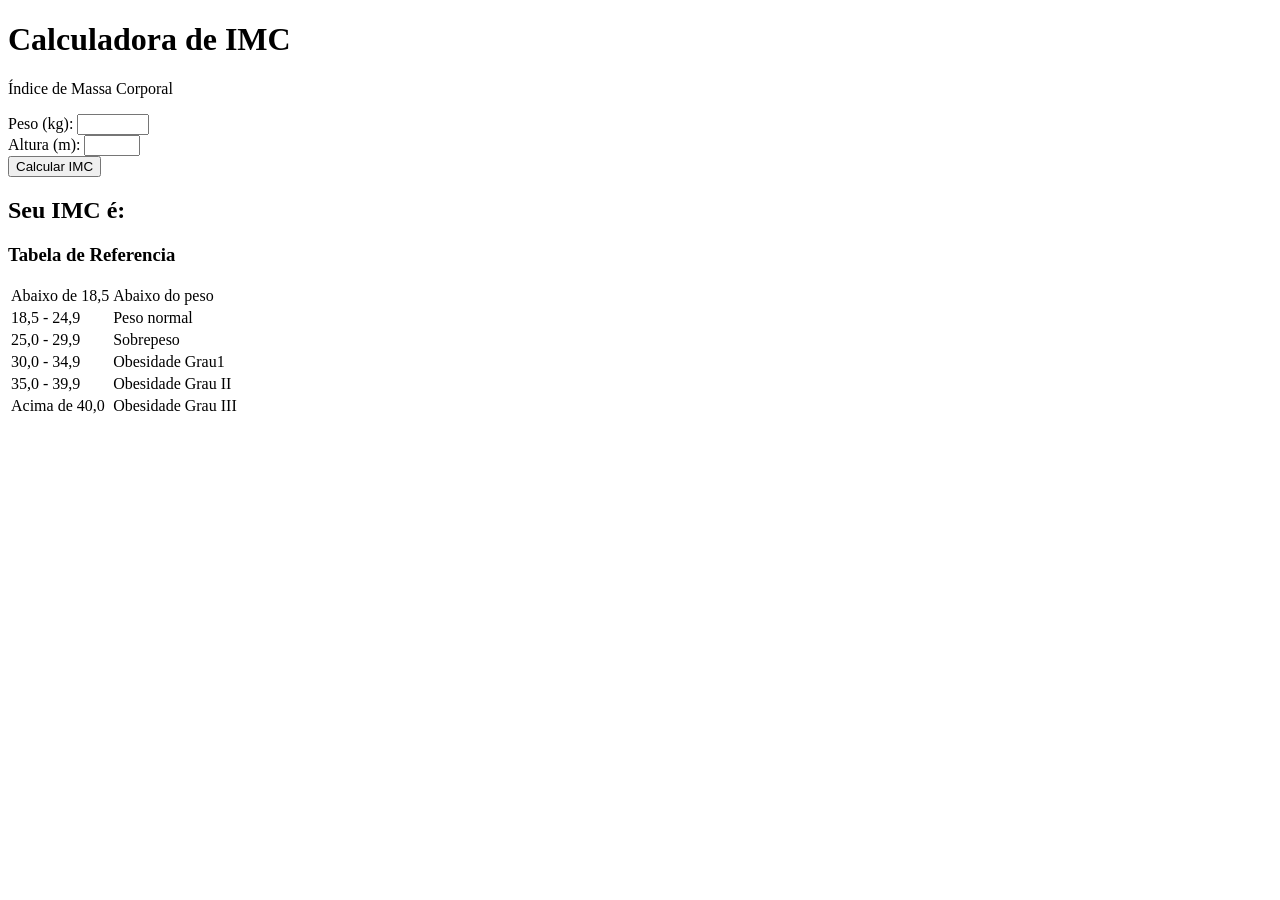
==== AULA 1/index.html @ 5d980fde "Aula 1" ====
<!DOCTYPE html>
<html lang="pt-BR">
<head>
    <meta charset="UTF-8">
    <meta name="viewport" content="width=device-width, initial-scale=1.0">
    <title>Calculadora de IMC</title>
    <link rel="stylesheet" href="style.css">
</head>
<body>
        <div class="container">
            <div class="calculator">
                <h1>Calculadora de IMC</h1>
                <p class="subtitle">Índice de Massa Corporal</p>

                <form id="imcForm"">
                    <div class="input-group">
                            <label for="peso">Peso (kg):</label>
                            <input type="number" id="peso" step="0.1" min="1" max="500" required>
                      </div>      

                      <div class="input-group">
                            <label for="altura">Altura (m):</label>
                            <input type="number" id="altura" step="0.1" min="0.5" max="2.5" required>
                      </div>

                      <button type="submit">Calcular IMC</button>
                </form>

                <div id="resultado" class="resultado hidden">
                        <h2>Seu  IMC é:</h2>
                        <div class="imc-valor" id="imcvalor"></div>
                        <div class="classificação" id="classificação"></div>
                        <div class="dica" id="dica"></div>
                </div>

                <div class="tabela-referencia">
                        <h3>Tabela de Referencia</h3>
                        <table>
                                <tr>
                                        <td>Abaixo de 18,5</td>
                                        <td class="abaixo">Abaixo do peso</td>                           
                                </tr>
                                <tr>
                                        <td>18,5 - 24,9</td>
                                        <td class="normal">Peso normal</td>
                                </tr>
                                <tr>
                                        <td>25,0 - 29,9</td>
                                        <td class="sobrepeso">Sobrepeso</td>
                                </tr>
                                <tr>
                                        <td>30,0 - 34,9</td>
                                        <td class="obesidade1">Obesidade Grau1</td>
                                </tr>
                                <tr>
                                    <td>35,0 - 39,9</td>
                                    <td class="obesidade2">Obesidade Grau II</td>
                                </tr>
                                <tr>
                                        <td>Acima de 40,0</td>
                                        <td class="obesidade3">Obesidade Grau III</td>
                                </tr>
                        </table>
                  </div>      
                </div>

            </div>

        </div>

        <script src="script.js"></script>
</body>
</html>
---- AULA 1/style.css ----
// Importar os itens para poder manipular

const form = document.getElementById("imcForm")

const pesoInput = document.getElementById("peso")

const alturaInput = document.getElementById("altura")

const resultadoDiv = document.getElementById("resultado")

const imcValorSpan = document.getElementById("imcValor")

const classificacaoDiv = document.getElementById("classificacao")

const dicaDiv = document.getElementById("dica")

 

 

// Função para calcular o IMC

function calcularIMC(peso, altura) {

return peso / (altura * altura)

}

// Function para classificar o IMC

function classificarIMC (imc) {

if (imc < 18.5) {

return {

classificacao: "Abaixo do peso",

classe: "abaixo-peso",

dica: "Considere consultar um nutricionista para uma dieta adequada."

}

} else if (imc < 24.99) {

return {

classificacao: "Peso normal",

classe: "peso-normal",

dica: "Mantenha uma alimentação equilibrada e pratique exercícios regularmente."

}

} else if (imc < 29.99) {

return {

classificacao: "Sobrepeso",

classe: "sobrepeso",

dica: "Adote uma dieta saudável e aumente a atividade física."

}

} else if (imc < 34.99) {

return {

classificacao: "Obesidade Grau I",

classe: "obesidade-grau-1",

dica: "Procure orientação médica para um plano de perda de peso."

}

} else if (imc < 39.99) {

return {

classificacao: "Obesidade Grau II",

classe: "obesidade-grau-2",

dica: "É importante buscar ajuda profissional para um tratamento adequado."

}

} else {

return {

classificacao: "Obesidade Grau III",

classe: "obesidade-grau-3",

dica: "Procure um médico para avaliação e tratamento especializado."

}

}

}

// Function para exibir Resultados

function exibirResultados (imc, classificacao){

 

imcValorSpan.textContent = imc.toFixed(1)

 

classificacaoDiv.textContent = classificacao.classificacao

classificacaoDiv.className = `classificacao ${classificacao.classe}` 

 

dicaDiv.textContent = classificacao.dica

 

resultadoDiv.classList.remove("hidden")

 

resultadoDiv.scrollIntoView({ behavior: 'smooth' })

 

 

}

// function para validar peso e altura

function validarDados(peso, altura) {

if (isNaN(peso) || peso <= 0 || peso > 500) {

alert("Por favor, insira um peso válido.")

return false

}

if (isNaN(altura) || altura <= 0 || altura > 3) {

alert("Por favor, insira uma altura válida.")

return false

}

return true

}

pesoInput.addEventListener("input", function() 


resultadoDiv.classList.add("hidden"


}

 


alturaInput.addEventListener("input", function() 


resultadoDiv.classList.add("hidden"


}
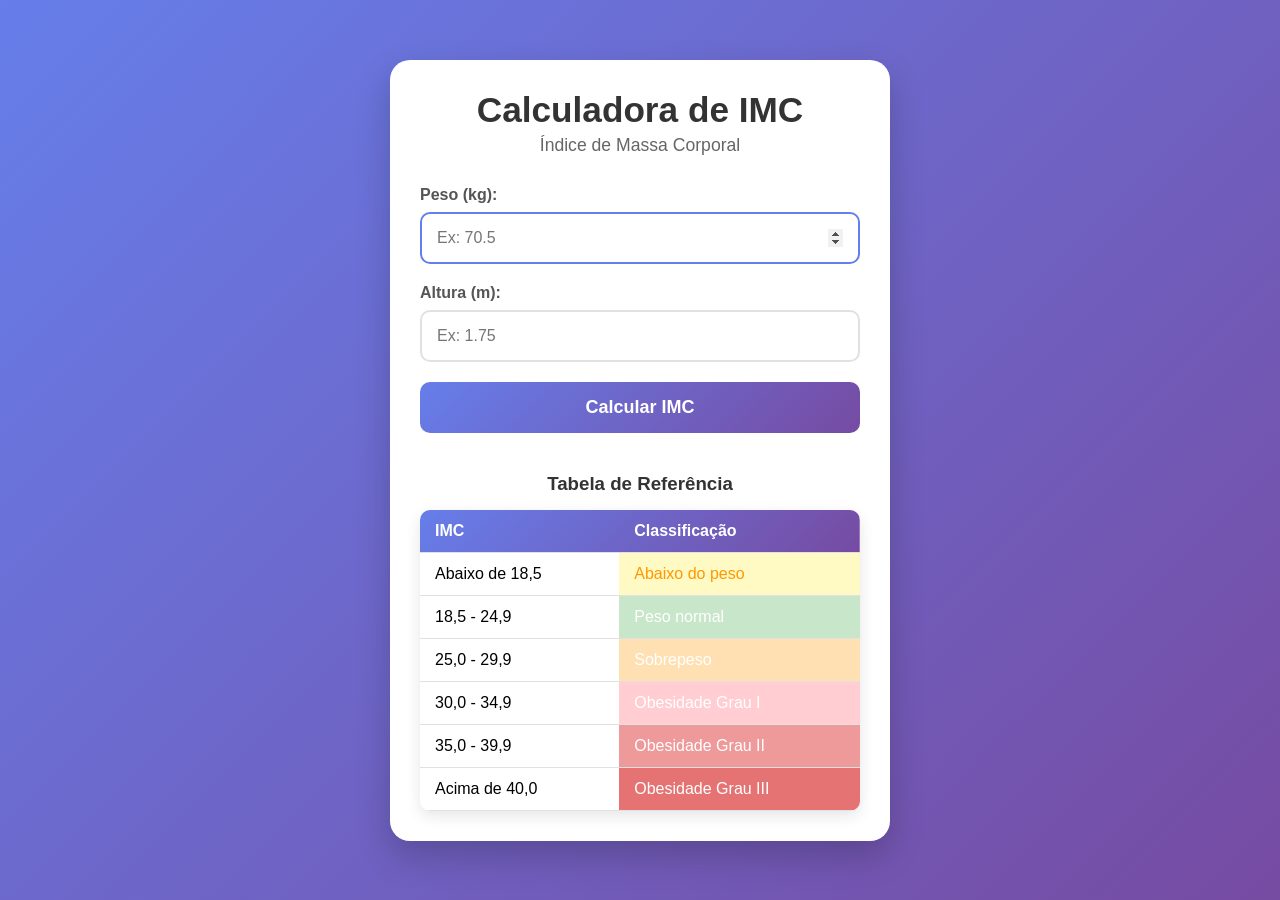
==== commit 35d33582: "modificação nos scripts" ====
--- a/AULA 1/index.html
+++ b/AULA 1/index.html
@@ -7,67 +7,74 @@
     <link rel="stylesheet" href="style.css">
 </head>
 <body>
-        <div class="container">
-            <div class="calculator">
-                <h1>Calculadora de IMC</h1>
-                <p class="subtitle">Índice de Massa Corporal</p>
+    <div class="container">
+        <div class="calculator">
+            <h1>Calculadora de IMC</h1>
+            <p class="subtitle">Índice de Massa Corporal</p>
 
-                <form id="imcForm"">
-                    <div class="input-group">
-                            <label for="peso">Peso (kg):</label>
-                            <input type="number" id="peso" step="0.1" min="1" max="500" required>
-                      </div>      
+            <form id="imcForm">
+                <div class="input-group">
+                    <label for="peso">Peso (kg):</label>
+                    <input type="number" id="peso" step="0.1" min="1" max="500" required placeholder="Ex: 70.5">
+                </div>      
 
-                      <div class="input-group">
-                            <label for="altura">Altura (m):</label>
-                            <input type="number" id="altura" step="0.1" min="0.5" max="2.5" required>
-                      </div>
-
-                      <button type="submit">Calcular IMC</button>
-                </form>
-
-                <div id="resultado" class="resultado hidden">
-                        <h2>Seu  IMC é:</h2>
-                        <div class="imc-valor" id="imcvalor"></div>
-                        <div class="classificação" id="classificação"></div>
-                        <div class="dica" id="dica"></div>
+                <div class="input-group">
+                    <label for="altura">Altura (m):</label>
+                    <input type="number" id="altura" step="0.01" min="0.5" max="2.5" required placeholder="Ex: 1.75">
                 </div>
 
-                <div class="tabela-referencia">
-                        <h3>Tabela de Referencia</h3>
-                        <table>
-                                <tr>
-                                        <td>Abaixo de 18,5</td>
-                                        <td class="abaixo">Abaixo do peso</td>                           
-                                </tr>
-                                <tr>
-                                        <td>18,5 - 24,9</td>
-                                        <td class="normal">Peso normal</td>
-                                </tr>
-                                <tr>
-                                        <td>25,0 - 29,9</td>
-                                        <td class="sobrepeso">Sobrepeso</td>
-                                </tr>
-                                <tr>
-                                        <td>30,0 - 34,9</td>
-                                        <td class="obesidade1">Obesidade Grau1</td>
-                                </tr>
-                                <tr>
-                                    <td>35,0 - 39,9</td>
-                                    <td class="obesidade2">Obesidade Grau II</td>
-                                </tr>
-                                <tr>
-                                        <td>Acima de 40,0</td>
-                                        <td class="obesidade3">Obesidade Grau III</td>
-                                </tr>
-                        </table>
-                  </div>      
+                <button type="submit">Calcular IMC</button>
+            </form>
+
+            <div id="resultado" class="resultado hidden">
+                <h2>Seu IMC é:</h2>
+                <div class="imc-valor">
+                    <span id="imcValor">--</span>
                 </div>
-
+                <div class="classificacao" id="classificacao"></div>
+                <div class="dica" id="dica"></div>
             </div>
 
+            <div class="tabela-referencia">
+                <h3>Tabela de Referência</h3>
+                <table>
+                    <thead>
+                        <tr>
+                            <th>IMC</th>
+                            <th>Classificação</th>
+                        </tr>
+                    </thead>
+                    <tbody>
+                        <tr>
+                            <td>Abaixo de 18,5</td>
+                            <td class="abaixo-peso">Abaixo do peso</td>                           
+                        </tr>
+                        <tr>
+                            <td>18,5 - 24,9</td>
+                            <td class="peso-normal">Peso normal</td>
+                        </tr>
+                        <tr>
+                            <td>25,0 - 29,9</td>
+                            <td class="sobrepeso">Sobrepeso</td>
+                        </tr>
+                        <tr>
+                            <td>30,0 - 34,9</td>
+                            <td class="obesidade-grau-1">Obesidade Grau I</td>
+                        </tr>
+                        <tr>
+                            <td>35,0 - 39,9</td>
+                            <td class="obesidade-grau-2">Obesidade Grau II</td>
+                        </tr>
+                        <tr>
+                            <td>Acima de 40,0</td>
+                            <td class="obesidade-grau-3">Obesidade Grau III</td>
+                        </tr>
+                    </tbody>
+                </table>
+            </div>      
         </div>
+    </div>
 
-        <script src="script.js"></script>
+    <script src="script.js"></script>
 </body>
 </html>
--- a/AULA 1/style.css
+++ b/AULA 1/style.css
@@ -1,183 +1,241 @@
-// Importar os itens para poder manipular
-
-const form = document.getElementById("imcForm")
-
-const pesoInput = document.getElementById("peso")
-
-const alturaInput = document.getElementById("altura")
-
-const resultadoDiv = document.getElementById("resultado")
-
-const imcValorSpan = document.getElementById("imcValor")
-
-const classificacaoDiv = document.getElementById("classificacao")
-
-const dicaDiv = document.getElementById("dica")
-
- 
-
- 
-
-// Função para calcular o IMC
-
-function calcularIMC(peso, altura) {
-
-return peso / (altura * altura)
-
-}
-
-// Function para classificar o IMC
-
-function classificarIMC (imc) {
-
-if (imc < 18.5) {
-
-return {
-
-classificacao: "Abaixo do peso",
-
-classe: "abaixo-peso",
-
-dica: "Considere consultar um nutricionista para uma dieta adequada."
-
-}
-
-} else if (imc < 24.99) {
-
-return {
-
-classificacao: "Peso normal",
-
-classe: "peso-normal",
-
-dica: "Mantenha uma alimentação equilibrada e pratique exercícios regularmente."
-
-}
-
-} else if (imc < 29.99) {
-
-return {
-
-classificacao: "Sobrepeso",
-
-classe: "sobrepeso",
-
-dica: "Adote uma dieta saudável e aumente a atividade física."
-
-}
-
-} else if (imc < 34.99) {
-
-return {
-
-classificacao: "Obesidade Grau I",
-
-classe: "obesidade-grau-1",
-
-dica: "Procure orientação médica para um plano de perda de peso."
-
-}
-
-} else if (imc < 39.99) {
-
-return {
-
-classificacao: "Obesidade Grau II",
-
-classe: "obesidade-grau-2",
-
-dica: "É importante buscar ajuda profissional para um tratamento adequado."
-
-}
-
-} else {
-
-return {
-
-classificacao: "Obesidade Grau III",
-
-classe: "obesidade-grau-3",
-
-dica: "Procure um médico para avaliação e tratamento especializado."
-
-}
-
-}
-
-}
-
-// Function para exibir Resultados
-
-function exibirResultados (imc, classificacao){
-
- 
-
-imcValorSpan.textContent = imc.toFixed(1)
-
- 
-
-classificacaoDiv.textContent = classificacao.classificacao
-
-classificacaoDiv.className = `classificacao ${classificacao.classe}` 
-
- 
-
-dicaDiv.textContent = classificacao.dica
-
- 
-
-resultadoDiv.classList.remove("hidden")
-
- 
-
-resultadoDiv.scrollIntoView({ behavior: 'smooth' })
-
- 
-
- 
-
-}
-
-// function para validar peso e altura
-
-function validarDados(peso, altura) {
-
-if (isNaN(peso) || peso <= 0 || peso > 500) {
-
-alert("Por favor, insira um peso válido.")
-
-return false
-
-}
-
-if (isNaN(altura) || altura <= 0 || altura > 3) {
-
-alert("Por favor, insira uma altura válida.")
-
-return false
-
-}
-
-return true
-
-}
-
-pesoInput.addEventListener("input", function() 
-
-
-resultadoDiv.classList.add("hidden"
-
-
-}
-
- 
-
-
-alturaInput.addEventListener("input", function() 
-
-
-resultadoDiv.classList.add("hidden"
-
-
-}
-
+* {
+    margin: 0;
+    padding: 0;
+    box-sizing: border-box;
+}
+
+body {
+    font-family: 'Segoe UI', Tahoma, Geneva, Verdana, sans-serif;
+    background: linear-gradient(135deg, #667eea 0%, #764ba2 100%);
+    min-height: 100vh;
+    display: flex;
+    align-items: center;
+    justify-content: center;
+    padding: 20px;
+}
+
+.container {
+    width: 100%;
+    max-width: 500px;
+}
+
+.calculator {
+    background: white;
+    border-radius: 20px;
+    padding: 30px;
+    box-shadow: 0 15px 35px rgba(0, 0, 0, 0.2);
+}
+
+h1 {
+    color: #333;
+    text-align: center;
+    margin-bottom: 5px;
+    font-size: 2.2em;
+}
+
+.subtitle {
+    text-align: center;
+    color: #666;
+    margin-bottom: 30px;
+    font-size: 1.1em;
+}
+
+.input-group {
+    margin-bottom: 20px;
+}
+
+label {
+    display: block;
+    margin-bottom: 8px;
+    color: #555;
+    font-weight: 600;
+}
+
+input {
+    width: 100%;
+    padding: 15px;
+    border: 2px solid #e1e1e1;
+    border-radius: 10px;
+    font-size: 16px;
+    transition: border-color 0.3s ease;
+}
+
+input:focus {
+    outline: none;
+    border-color: #667eea;
+}
+
+button {
+    width: 100%;
+    padding: 15px;
+    background: linear-gradient(135deg, #667eea 0%, #764ba2 100%);
+    color: white;
+    border: none;
+    border-radius: 10px;
+    font-size: 18px;
+    font-weight: 600;
+    cursor: pointer;
+    transition: transform 0.2s ease, box-shadow 0.2s ease;
+}
+
+button:hover {
+    transform: translateY(-2px);
+    box-shadow: 0 5px 15px rgba(102, 126, 234, 0.4);
+}
+
+.resultado {
+    margin-top: 30px;
+    padding: 25px;
+    border-radius: 15px;
+    background: #f8f9fa;
+    text-align: center;
+    transition: all 0.3s ease;
+}
+
+.resultado.hidden {
+    display: none;
+}
+
+.resultado h2 {
+    color: #333;
+    margin-bottom: 20px;
+}
+
+.imc-valor {
+    font-size: 3.5em;
+    font-weight: bold;
+    margin-bottom: 15px;
+    color: #333;
+}
+
+.classificacao {
+    font-size: 1.4em;
+    font-weight: 600;
+    margin-bottom: 15px;
+    padding: 10px;
+    border-radius: 8px;
+}
+
+.dica {
+    color: #666;
+    font-style: italic;
+    line-height: 1.5;
+}
+
+/* Cores para as classificações */
+.abaixo-peso {
+    background-color: #ffeb3b;
+    color: #ff9800;
+}
+
+.peso-normal {
+    background-color: #4caf50;
+    color: white;
+}
+
+.sobrepeso {
+    background-color: #ff9800;
+    color: white;
+}
+
+.obesidade-grau-1 {
+    background-color: #f44336;
+    color: white;
+}
+
+.obesidade-grau-2 {
+    background-color: #d32f2f;
+    color: white;
+}
+
+.obesidade-grau-3 {
+    background-color: #b71c1c;
+    color: white;
+}
+
+.tabela-referencia {
+    margin-top: 40px;
+}
+
+.tabela-referencia h3 {
+    color: #333;
+    margin-bottom: 15px;
+    text-align: center;
+}
+
+table {
+    width: 100%;
+    border-collapse: collapse;
+    background: white;
+    border-radius: 10px;
+    overflow: hidden;
+    box-shadow: 0 5px 15px rgba(0, 0, 0, 0.1);
+}
+
+thead {
+    background: linear-gradient(135deg, #667eea 0%, #764ba2 100%);
+    color: white;
+}
+
+th, td {
+    padding: 12px 15px;
+    text-align: left;
+    border-bottom: 1px solid #e1e1e1;
+}
+
+th {
+    font-weight: 600;
+}
+
+tbody tr:hover {
+    background-color: #f5f5f5;
+}
+
+/* Cores para a tabela de referência */
+.abaixo-peso {
+    background-color: #fff9c4;
+}
+
+.peso-normal {
+    background-color: #c8e6c9;
+}
+
+.sobrepeso {
+    background-color: #ffe0b2;
+}
+
+.obesidade-grau-1 {
+    background-color: #ffcdd2;
+}
+
+.obesidade-grau-2 {
+    background-color: #ef9a9a;
+}
+
+.obesidade-grau-3 {
+    background-color: #e57373;
+}
+
+/* Responsividade */
+@media (max-width: 600px) {
+    .container {
+        padding: 10px;
+    }
+    
+    .calculator {
+        padding: 20px;
+    }
+    
+    h1 {
+        font-size: 1.8em;
+    }
+    
+    .imc-valor {
+        font-size: 2.8em;
+    }
+    
+    th, td {
+        padding: 10px;
+        font-size: 14px;
+    }
+}
